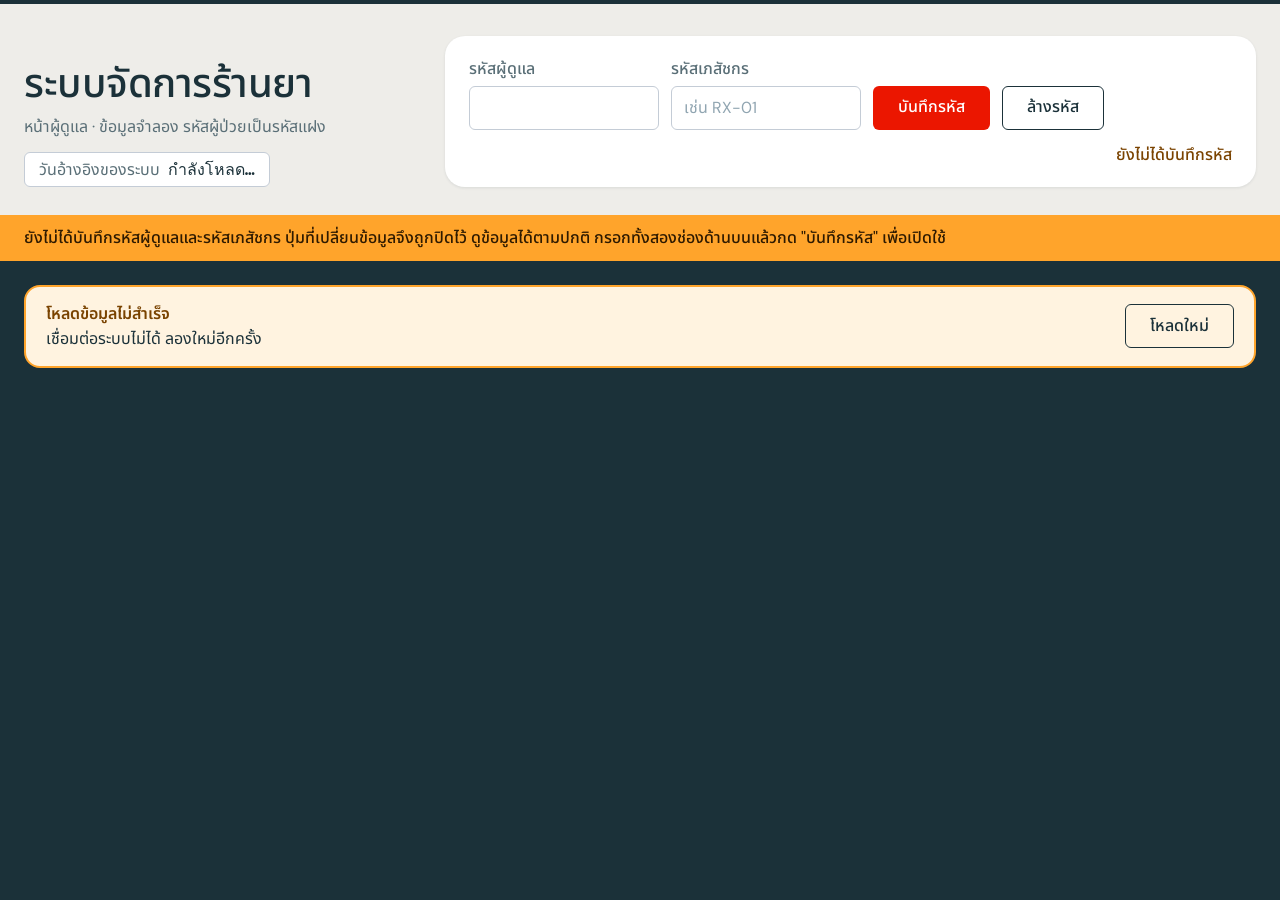
==== admin.html @ 3d08e10a "Add files via upload เพิ่มหน้า admin และ pos" ====
<!DOCTYPE html>
<html lang="th">
<head>
<meta charset="utf-8">
<meta name="viewport" content="width=device-width, initial-scale=1">
<title>ระบบจัดการร้านยา · หน้าผู้ดูแล</title>
<link rel="preconnect" href="https://fonts.googleapis.com">
<link rel="preconnect" href="https://fonts.gstatic.com" crossorigin>
<link href="https://fonts.googleapis.com/css2?family=DM+Mono:wght@400;500&family=DM+Sans:wght@400;500;600&family=Noto+Sans+Thai:wght@400;500;600&display=swap" rel="stylesheet">
<style>
  /* ---------- token จาก databricks.design.md ---------- */
  :root {
    --primary: #eb1600;          /* แดง: ปุ่มหลักเท่านั้น */
    --navy-canvas: #1b3139;
    --navy-deeper: #10121e;
    --navy-darker: #0b2026;
    --navy-mid: #143d4a;
    --navy-sub: #1b5162;
    --ink: #1b3139;
    --ink-soft: #5a6f77;
    --ink-muted: #618794;
    --ink-secondary: #90a5b1;
    --canvas: #ffffff;
    --cream: #eeede9;
    --link-blue: #016bc1;
    --hairline: #c4ccd6;
    --hairline-soft: #dce0e2;
    /* สีสถานะ (design.md ไม่มี จึงใช้สีเดิมของระบบ) */
    --orange: #ffa42b; --warn-bg: #fff3e0; --warn-ink: #7a4300;
    --red: #f3727f;    --error-bg: #fdeaec; --error-ink: #9b1c2c;
    --gray: #7c7c7c;

    --r-xs: 2px; --radius: 6px; --r-lg: 16px; --r-xl: 20px;
    --font: "DM Sans", "Noto Sans Thai", "Sukhumvit Set", "Leelawadee UI", Tahoma, system-ui, sans-serif;
    --mono: "DM Mono", ui-monospace, "SFMono-Regular", Menlo, Consolas, monospace;
    --shadow-card: 0 1px 3px rgba(27, 49, 57, 0.10);
    --shadow-dialog: 0 12px 32px rgba(0, 0, 0, 0.35);
  }
  * { box-sizing: border-box; }
  html, body { margin: 0; }
  body {
    background: var(--navy-canvas);
    color: var(--ink);
    font-family: var(--font);
    font-size: 16px;
    line-height: 1.6;
  }
  h1, h2, h3 { margin: 0; font-weight: 500; line-height: 1.35; }
  h1 { font-size: clamp(28px, 3.4vw, 40px); letter-spacing: -0.48px; }
  h2 { font-size: 28px; }
  h3 { font-size: 24px; }
  p { margin: 0; }
  [hidden] { display: none !important; }

  .wrap { max-width: 1456px; margin: 0 auto; padding: 0 24px; }

  /* ---------- ส่วนหัว (hero-band สีครีม) ---------- */
  header.top {
    background: var(--cream);
    border-top: 4px solid var(--navy-canvas);
  }
  .top-inner {
    max-width: 1456px; margin: 0 auto;
    display: flex; align-items: flex-end; justify-content: space-between;
    gap: 24px; padding: 32px 24px 28px; flex-wrap: wrap;
  }
  .brand h1 { color: var(--ink); }
  .brand .sub { color: var(--ink-soft); font-size: 16px; margin-top: 4px; }
  .asof {
    display: inline-flex; align-items: center; gap: 8px; margin-top: 12px;
    background: var(--canvas); border: 1px solid var(--hairline); border-radius: var(--radius);
    padding: 4px 14px; font-size: 16px; color: var(--ink-soft);
  }
  .asof b { font-family: var(--mono); font-weight: 500; color: var(--ink); }
  .creds {
    display: flex; align-items: flex-end; gap: 12px; flex-wrap: wrap;
    background: var(--canvas); border-radius: var(--r-xl); padding: 20px 24px;
    box-shadow: var(--shadow-card);
  }
  .creds .field { display: flex; flex-direction: column; gap: 4px; }
  .creds input { width: 190px; }
  .cred-status { flex-basis: 100%; text-align: right; font-size: 16px; color: var(--ink-soft); min-height: 1.6em; }
  .cred-status.warn { color: var(--warn-ink); font-weight: 500; }

  .lock-note {
    background: var(--orange); color: #2e1a00; font-weight: 500;
    font-size: 16px; padding: 10px 24px; margin: 0;
  }

  /* ---------- ฟอร์ม ---------- */
  label { font-size: 16px; color: var(--ink-soft); font-weight: 500; }
  input[type=text], input[type=password], input[type=number], input[type=date], input[type=search], select, textarea {
    font: inherit; font-size: 16px; color: var(--ink);
    background: var(--canvas); border: 1px solid var(--hairline); border-radius: var(--radius);
    padding: 8px 12px; min-height: 44px;
  }
  input[type=date] { color-scheme: light; }
  select { color-scheme: light; cursor: pointer; }
  textarea { resize: vertical; min-height: 70px; width: 100%; }
  input::placeholder, textarea::placeholder { color: var(--ink-secondary); }
  input:focus-visible, select:focus-visible, textarea:focus-visible {
    outline: 3px solid var(--link-blue); outline-offset: 1px; border-color: var(--link-blue);
  }
  .check { display: inline-flex; align-items: center; gap: 8px; color: var(--ink); font-size: 16px; font-weight: 400; cursor: pointer; min-height: 44px; }
  .check input { width: 20px; height: 20px; accent-color: var(--navy-canvas); }

  /* ---------- ปุ่ม (มุม 6px ตาม design.md) ---------- */
  .btn {
    font: inherit; font-size: 16px; font-weight: 500; line-height: 1.4;
    border-radius: var(--radius); padding: 8px 24px; min-height: 44px;
    border: 1px solid transparent; cursor: pointer; white-space: nowrap;
    transition: background-color .12s ease, border-color .12s ease, filter .12s ease;
  }
  .btn:focus-visible { outline: 3px solid var(--link-blue); outline-offset: 2px; }
  .btn.primary { background: var(--primary); color: var(--canvas); }
  .btn.primary:hover:not(:disabled) { filter: brightness(1.06); }
  .btn.secondary { background: transparent; color: var(--ink); border-color: var(--ink); }
  .btn.secondary:hover:not(:disabled) { background: rgba(27, 49, 57, 0.06); }
  .btn.danger { background: transparent; color: var(--error-ink); border: 2px solid var(--red); }
  .btn.danger:hover:not(:disabled) { background: var(--error-bg); }
  .btn.sm { padding: 4px 14px; min-height: 36px; font-size: 16px; }
  .btn:disabled { opacity: .4; cursor: not-allowed; }

  /* ---------- แถบเตือน ---------- */
  .banner {
    display: flex; align-items: center; justify-content: space-between; gap: 16px;
    border: 2px solid var(--orange); background: var(--warn-bg);
    color: var(--ink); border-radius: var(--r-lg); padding: 14px 20px; margin-top: 24px;
  }
  .banner .title { color: var(--warn-ink); font-weight: 600; }
  .loading { color: var(--ink-secondary); padding: 40px 0; font-family: var(--mono); }

  /* ---------- แท็บ (บนพื้นกรมท่า) ---------- */
  .tabs { display: flex; gap: 8px; margin: 32px 0 16px; flex-wrap: wrap; }
  .tab {
    font: inherit; font-size: 16px; font-weight: 500; cursor: pointer;
    background: transparent; color: var(--canvas); border: 1px solid var(--navy-sub);
    border-radius: var(--radius); padding: 8px 22px; min-height: 44px;
  }
  .tab:hover { border-color: var(--ink-secondary); }
  .tab[aria-selected=true] { background: var(--canvas); color: var(--ink); border-color: var(--canvas); }
  .tab:focus-visible { outline: 3px solid #8acaff; outline-offset: 2px; }
  .tab .n { font-family: var(--mono); font-weight: 400; color: inherit; opacity: .75; }

  /* แผงข้อมูล: กรอบขาว (card-stat) บนพื้นกรมท่า */
  .panel {
    background: var(--canvas); border-radius: var(--r-xl); box-shadow: none;
    padding: 32px; margin-bottom: 48px;
  }
  .panel-head { display: flex; align-items: center; justify-content: space-between; gap: 16px; margin-bottom: 20px; }
  .toolbar { display: flex; align-items: flex-end; gap: 16px; flex-wrap: wrap; margin-bottom: 16px; }
  .toolbar .field { display: flex; flex-direction: column; gap: 4px; }
  .toolbar input[type=search] { width: 300px; }
  .count { color: var(--ink-soft); font-size: 16px; margin-left: auto; align-self: center; font-family: var(--mono); }

  /* ---------- ตาราง ---------- */
  .table-wrap {
    overflow: auto; max-height: calc(100vh - 330px); min-height: 320px;
    border: 1px solid var(--hairline); border-radius: var(--r-lg);
  }
  table { width: 100%; border-collapse: collapse; font-size: 16px; }
  thead th {
    position: sticky; top: 0; z-index: 1;
    background: var(--cream); color: var(--ink-soft); font-weight: 500; text-align: left;
    padding: 12px 14px; border-bottom: 1px solid var(--hairline); white-space: nowrap;
  }
  tbody td { padding: 10px 14px; border-bottom: 1px solid var(--hairline-soft); vertical-align: top; }
  tbody tr:hover td { background: #f6f6f3; }
  tbody tr:last-child td { border-bottom: none; }
  th.num, td.num { text-align: right; font-variant-numeric: tabular-nums; white-space: nowrap; }
  td.num { font-family: var(--mono); }
  td.code { white-space: nowrap; font-weight: 500; font-family: var(--mono); }
  td.nowrap { white-space: nowrap; }
  td.actions { white-space: nowrap; }
  td.actions .btn + .btn { margin-left: 6px; }
  .muted { color: var(--ink-muted); }
  .small { font-size: 16px; color: var(--ink-soft); display: block; font-family: var(--font); font-weight: 400; }
  .empty td { text-align: center; color: var(--ink-soft); padding: 32px; }
  tr.row-expired td { background: var(--error-bg); }
  tr.row-expired td:first-child { box-shadow: inset 4px 0 0 var(--red); }
  .more-row { display: flex; justify-content: center; padding-top: 16px; }

  /* ---------- ป้ายสถานะ (สี + ข้อความ) ---------- */
  .badge {
    display: inline-flex; align-items: center; gap: 6px;
    border-radius: var(--r-xs); padding: 1px 10px; font-size: 16px; font-weight: 500;
    border: 1px solid; white-space: nowrap;
  }
  .badge::before { content: ""; width: 8px; height: 8px; border-radius: 50%; background: currentColor; }
  .b-active { color: var(--navy-sub); border-color: var(--navy-sub); background: #e6f0f2; }
  .b-quarantine { color: var(--warn-ink); border-color: var(--orange); background: var(--warn-bg); }
  .b-written_off { color: #5f5f5f; border-color: var(--gray); background: #f0f0f0; }
  .b-on { color: var(--ink); border-color: var(--ink); background: var(--canvas); }
  .b-off { color: #5f5f5f; border-color: var(--gray); background: transparent; border-style: dashed; }
  .b-dispense { color: var(--ink); border-color: var(--ink); background: var(--canvas); }
  .b-return { color: var(--ink-muted); border-color: var(--ink-muted); background: transparent; }
  .b-void { color: #5f5f5f; border-color: var(--gray); background: transparent; border-style: dashed; }
  .tag-expired {
    display: inline-block; margin-left: 8px; font-size: 16px; font-weight: 500;
    color: var(--error-ink); background: var(--canvas); border: 1px solid var(--red); border-radius: var(--r-xs); padding: 0 8px;
  }

  /* ---------- กล่องยืนยัน ---------- */
  dialog {
    width: min(600px, calc(100vw - 48px)); max-height: calc(100vh - 48px);
    background: var(--canvas); color: var(--ink); border: 0;
    border-radius: var(--r-xl); padding: 0; box-shadow: var(--shadow-dialog);
  }
  dialog::backdrop { background: rgba(11, 32, 38, 0.75); }
  .dlg-body { padding: 28px 32px 24px; display: flex; flex-direction: column; gap: 16px; }
  .dlg-summary {
    background: var(--cream); border: 1px solid transparent; border-radius: var(--r-lg);
    padding: 12px 16px; font-size: 16px;
  }
  .dlg-summary.danger { background: var(--error-bg); border-color: var(--red); }
  .dlg-fields { display: grid; grid-template-columns: 1fr 1fr; gap: 14px 16px; }
  .dlg-fields .field { display: flex; flex-direction: column; gap: 4px; }
  .dlg-fields .field.full { grid-column: 1 / -1; }
  .dlg-fields input, .dlg-fields select { width: 100%; }
  .hint { font-size: 16px; color: var(--ink-soft); }
  .req { color: var(--error-ink); }
  .dlg-error {
    border: 2px solid var(--red); background: var(--error-bg); color: var(--error-ink);
    border-radius: var(--radius); padding: 10px 14px; font-weight: 500;
  }
  .reauth { border: 2px dashed var(--orange); background: var(--warn-bg); border-radius: var(--radius); padding: 12px 16px; display: flex; flex-direction: column; gap: 4px; }
  .dlg-actions { display: flex; justify-content: flex-end; gap: 12px; padding-top: 4px; }

  /* ---------- ข้อความสำเร็จ ---------- */
  .toast {
    position: fixed; right: 24px; bottom: 24px; z-index: 50; width: min(440px, calc(100vw - 48px));
    display: flex; gap: 12px; align-items: flex-start;
    background: var(--canvas); color: var(--ink); border: 1px solid var(--hairline); border-left: 6px solid var(--navy-sub);
    border-radius: var(--r-lg); box-shadow: var(--shadow-dialog); padding: 14px 16px;
  }
  .toast .t-title { color: var(--navy-sub); font-weight: 600; }
  .toast .t-msg { flex: 1; }
  .toast .x {
    font: inherit; background: transparent; color: var(--ink); border: 1px solid var(--ink);
    border-radius: var(--radius); padding: 0 12px; cursor: pointer; min-height: 36px;
  }
  .toast .x:focus-visible { outline: 3px solid var(--link-blue); outline-offset: 2px; }
</style>
</head>
<body>

<header class="top">
  <div class="top-inner">
    <div class="brand">
      <h1>ระบบจัดการร้านยา</h1>
      <p class="sub">หน้าผู้ดูแล · ข้อมูลจำลอง รหัสผู้ป่วยเป็นรหัสแฝง</p>
      <p class="asof">วันอ้างอิงของระบบ <b id="asof">กำลังโหลด…</b></p>
    </div>
    <form id="cred-form" class="creds" autocomplete="off" novalidate>
      <div class="field">
        <label for="admin-code">รหัสผู้ดูแล</label>
        <input id="admin-code" type="password" autocomplete="off" spellcheck="false">
      </div>
      <div class="field">
        <label for="rx-code">รหัสเภสัชกร</label>
        <input id="rx-code" type="text" placeholder="เช่น RX-01" autocomplete="off" spellcheck="false">
      </div>
      <button type="submit" class="btn primary">บันทึกรหัส</button>
      <button type="button" id="cred-clear" class="btn secondary">ล้างรหัส</button>
      <p id="cred-status" class="cred-status" role="status" aria-live="polite"></p>
    </form>
  </div>
  <p id="lock-note" class="lock-note" role="note">
    ยังไม่ได้บันทึกรหัสผู้ดูแลและรหัสเภสัชกร ปุ่มที่เปลี่ยนข้อมูลจึงถูกปิดไว้ ดูข้อมูลได้ตามปกติ
    กรอกทั้งสองช่องด้านบนแล้วกด "บันทึกรหัส" เพื่อเปิดใช้
  </p>
</header>

<main class="wrap">
  <div id="load-banner" class="banner" role="alert" hidden>
    <div>
      <p class="title" id="load-title">โหลดข้อมูลไม่สำเร็จ</p>
      <p id="load-msg"></p>
    </div>
    <button type="button" id="reload-btn" class="btn secondary">โหลดใหม่</button>
  </div>

  <p id="loading" class="loading" role="status">กำลังโหลดข้อมูล…</p>

  <div id="app" hidden>
    <div class="tabs" role="tablist" aria-label="ส่วนจัดการ">
      <button type="button" class="tab" role="tab" id="tab-catalog" aria-controls="panel-catalog" aria-selected="true">บัญชียา <span class="n" id="n-catalog"></span></button>
      <button type="button" class="tab" role="tab" id="tab-stock" aria-controls="panel-stock" aria-selected="false" tabindex="-1">คลังรายล็อต <span class="n" id="n-stock"></span></button>
      <button type="button" class="tab" role="tab" id="tab-log" aria-controls="panel-log" aria-selected="false" tabindex="-1">รายการจ่าย <span class="n" id="n-log"></span></button>
    </div>

    <!-- แท็บ บัญชียา -->
    <section class="panel" role="tabpanel" id="panel-catalog" aria-labelledby="tab-catalog">
      <div class="panel-head">
        <h2>บัญชียา</h2>
        <button type="button" class="btn primary" id="btn-add-drug" data-write>เพิ่มยา</button>
      </div>
      <div class="toolbar">
        <div class="field">
          <label for="cat-q">ค้นหา (รหัสยา / ชื่อสามัญ)</label>
          <input id="cat-q" type="search" placeholder="เช่น PARA หรือ Paracetamol">
        </div>
        <div class="field">
          <label for="cat-cat">หมวด</label>
          <select id="cat-cat"><option value="">ทุกหมวด</option></select>
        </div>
        <label class="check"><input type="checkbox" id="cat-nolot"> เฉพาะที่ยังไม่มีล็อต</label>
        <label class="check"><input type="checkbox" id="cat-inactive"> เฉพาะที่ปิดใช้งาน</label>
        <span class="count" id="cat-count"></span>
      </div>
      <div class="table-wrap">
        <table>
          <thead>
            <tr>
              <th>รหัสยา</th><th>ชื่อสามัญ</th><th>ความแรง</th><th>รูปแบบ</th><th>หมวด</th>
              <th class="num">จุดสั่งซื้อ</th><th class="num">ยอดใช้ได้</th><th class="num">จำนวนล็อต</th>
              <th>สถานะ</th><th>จัดการ</th>
            </tr>
          </thead>
          <tbody id="cat-body"></tbody>
        </table>
      </div>
    </section>

    <!-- แท็บ คลังรายล็อต -->
    <section class="panel" role="tabpanel" id="panel-stock" aria-labelledby="tab-stock" hidden>
      <div class="panel-head">
        <h2>คลังรายล็อต</h2>
        <button type="button" class="btn primary" id="btn-receive" data-write>รับยาเข้าล็อตใหม่</button>
      </div>
      <div class="toolbar">
        <div class="field">
          <label for="stk-q">ค้นหา (รหัสล็อตระบบ / รหัสยา / เลขล็อต)</label>
          <input id="stk-q" type="search" placeholder="เช่น S007 หรือ PARA500">
        </div>
        <div class="field">
          <label for="stk-status">สถานะ</label>
          <select id="stk-status">
            <option value="">ทุกสถานะ</option>
            <option value="active">ใช้ได้</option>
            <option value="quarantine">กักไว้</option>
            <option value="written_off">ตัดจำหน่าย</option>
          </select>
        </div>
        <span class="count" id="stk-count"></span>
      </div>
      <div class="table-wrap">
        <table>
          <thead>
            <tr>
              <th>รหัสล็อตระบบ</th><th>รหัสยา</th><th>เลขล็อต</th><th>วันรับ</th><th>วันหมดอายุ</th>
              <th class="num">คงเหลือ</th><th class="num">ราคาทุน</th><th>สถานะ</th><th>จัดการ</th>
            </tr>
          </thead>
          <tbody id="stk-body"></tbody>
        </table>
      </div>
    </section>

    <!-- แท็บ รายการจ่าย -->
    <section class="panel" role="tabpanel" id="panel-log" aria-labelledby="tab-log" hidden>
      <div class="panel-head">
        <h2>รายการจ่าย</h2>
      </div>
      <div class="toolbar">
        <div class="field">
          <label for="log-q">ค้นหา (เลขที่ใบจ่าย / รหัสยา / รหัสผู้ป่วย)</label>
          <input id="log-q" type="search" placeholder="เช่น D0115">
        </div>
        <div class="field">
          <label for="log-type">ประเภท</label>
          <select id="log-type">
            <option value="">ทุกประเภท</option>
            <option value="dispense">จ่าย</option>
            <option value="return">คืน</option>
            <option value="void">ยกเลิก</option>
          </select>
        </div>
        <span class="count" id="log-count"></span>
      </div>
      <div class="table-wrap">
        <table>
          <thead>
            <tr>
              <th>เลขที่ใบจ่าย</th><th>วันเวลา</th><th>รหัสยา</th><th>เลขล็อต</th><th class="num">จำนวน</th>
              <th>รหัสผู้ป่วย</th><th>รหัสเภสัชกร</th><th>ประเภท</th><th>จัดการ</th>
            </tr>
          </thead>
          <tbody id="log-body"></tbody>
        </table>
      </div>
      <div class="more-row"><button type="button" class="btn secondary" id="log-more" hidden>แสดงเพิ่ม</button></div>
    </section>
  </div>
</main>

<!-- กล่องยืนยัน (ใช้ร่วมทุก action) -->
<dialog id="dlg" aria-labelledby="dlg-title">
  <form id="dlg-form" class="dlg-body" novalidate>
    <h3 id="dlg-title"></h3>
    <p id="dlg-summary" class="dlg-summary"></p>
    <div id="dlg-fields" class="dlg-fields"></div>
    <div id="dlg-reauth" class="reauth" hidden>
      <label for="dlg-reauth-input">รหัสผู้ดูแลใหม่ <span class="req">*</span></label>
      <input id="dlg-reauth-input" type="password" autocomplete="off" spellcheck="false">
      <span class="hint">กรอกแล้วกด "ยืนยัน" อีกครั้ง ระบบจะบันทึกรหัสใหม่และส่งรายการนี้ซ้ำ</span>
    </div>
    <p id="dlg-error" class="dlg-error" role="alert" hidden></p>
    <div class="dlg-actions">
      <button type="button" class="btn secondary" id="dlg-cancel">ยกเลิก</button>
      <button type="submit" class="btn primary" id="dlg-ok">ยืนยัน</button>
    </div>
  </form>
</dialog>

<div id="toast" class="toast" role="status" aria-live="polite" hidden>
  <div class="t-msg">
    <p class="t-title">บันทึกสำเร็จ</p>
    <p id="toast-msg"></p>
  </div>
  <button type="button" class="x" id="toast-close" aria-label="ปิดข้อความ">ปิด</button>
</div>

<script>
'use strict';

/* =========================================================
   ค่าคงที่ (ไม่มีรหัสลับใด ๆ ในโค้ด)
   ========================================================= */
const KEY_ADMIN = 'rx_admin_code';
const KEY_RX = 'rx_pharmacist_code';
const NET_ERR = 'เชื่อมต่อระบบไม่ได้ ลองใหม่อีกครั้ง';
const LOCK_MSG = 'กรอกรหัสผู้ดูแลและรหัสเภสัชกร แล้วกด "บันทึกรหัส" ก่อน';
const LOG_PAGE = 50;

const STATUS_LABEL = { active: 'ใช้ได้', quarantine: 'กักไว้', written_off: 'ตัดจำหน่าย' };
const TYPE_LABEL = { dispense: 'จ่าย', return: 'คืน', void: 'ยกเลิก' };
const DRUG_FIELD_LABEL = {
  sku: 'รหัสยา', generic_name: 'ชื่อสามัญ', strength: 'ความแรง', dosage_form: 'รูปแบบ',
  unit: 'หน่วย', category: 'หมวด', atc_code: 'รหัส ATC', reorder_level: 'จุดสั่งซื้อ'
};

const state = {
  asOf: null,
  catalog: [],
  stock: [],
  log: [],
  drugBySku: new Map(),
  logShown: LOG_PAGE,
  loadedOnce: false,
  halted: false
};

/* =========================================================
   ตัวช่วยสร้าง element (ใช้ textContent / createElement เท่านั้น ไม่ประกอบ HTML จากข้อความ)
   ========================================================= */
const $ = (sel) => document.querySelector(sel);

function el(tag, props, ...children) {
  const n = document.createElement(tag);
  if (props) {
    for (const [k, v] of Object.entries(props)) {
      if (v === null || v === undefined || v === false) continue;
      if (k === 'class') n.className = v;
      else if (k === 'text') n.textContent = v;
      else if (k.startsWith('on') && typeof v === 'function') n.addEventListener(k.slice(2), v);
      else n.setAttribute(k, v === true ? '' : String(v));
    }
  }
  for (const c of children.flat()) {
    if (c === null || c === undefined || c === false) continue;
    n.append(c instanceof Node ? c : String(c));
  }
  return n;
}

const str = (v) => (v === null || v === undefined) ? '' : String(v);

/* =========================================================
   sessionStorage เท่านั้น
   ========================================================= */
function ssGet(k) { try { return sessionStorage.getItem(k) || ''; } catch (e) { return ''; } }
function ssSet(k, v) { try { sessionStorage.setItem(k, v); return true; } catch (e) { return false; } }
function ssDel(k) { try { sessionStorage.removeItem(k); } catch (e) { /* ignore */ } }
function creds() { return { admin: ssGet(KEY_ADMIN), by: ssGet(KEY_RX) }; }
function canWrite() { const c = creds(); return !!(c.admin && c.by); }

/* =========================================================
   รูปแบบการแสดงผล (แสดงค่าที่เซิร์ฟเวอร์ส่ง ไม่คำนวณยอดเอง)
   ========================================================= */
function fmtInt(v) {
  if (v === null || v === undefined || v === '') return '—';
  const x = Number(v);
  return Number.isFinite(x) ? Math.round(x).toLocaleString('en-US') : '—';
}
function fmtMoney(v) {
  if (v === null || v === undefined || v === '') return '—';
  const x = Number(v);
  return Number.isFinite(x)
    ? x.toLocaleString('en-US', { minimumFractionDigits: 2, maximumFractionDigits: 2 })
    : '—';
}
function fmtDate(v) {
  if (v === null || v === undefined || v === '') return null;
  const s = String(v);
  return /^\d{4}-\d{2}-\d{2}/.test(s) ? s.slice(0, 10) : s;
}
function isTrue(v) { return v === true || v === 'true' || v === 1 || v === 't'; }
function drugLabel(sku) {
  const d = state.drugBySku.get(sku);
  return d ? [d.generic_name, d.strength].filter(Boolean).join(' ') : '';
}
function errText(e) {
  if (e === null || e === undefined) return '';
  if (typeof e === 'string') return e;
  if (typeof e === 'object' && e.message) return String(e.message);
  try { return JSON.stringify(e); } catch (x) { return String(e); }
}

/* =========================================================
   ส่วนหัว: รหัสผู้ดูแล / รหัสเภสัชกร
   ========================================================= */
function updateLock() {
  const ok = canWrite();
  document.querySelectorAll('[data-write]').forEach((b) => {
    b.disabled = !ok;
    if (ok) b.removeAttribute('title'); else b.title = LOCK_MSG;
  });
  $('#lock-note').hidden = ok;
  updateCredStatus();
}

function updateCredStatus() {
  const c = creds();
  const st = $('#cred-status');
  const typedAdmin = $('#admin-code').value;
  const typedRx = $('#rx-code').value.trim().toUpperCase();
  st.classList.remove('warn');
  if (c.admin && c.by) {
    if (typedAdmin !== c.admin || typedRx !== c.by) {
      st.textContent = 'มีการแก้รหัสที่ยังไม่บันทึก กด "บันทึกรหัส" เพื่อใช้ค่าใหม่ (ตอนนี้ยังใช้ผู้บันทึก ' + c.by + ')';
      st.classList.add('warn');
    } else {
      st.textContent = 'บันทึกรหัสแล้ว · ผู้บันทึก ' + c.by;
    }
  } else {
    st.textContent = 'ยังไม่ได้บันทึกรหัส';
    st.classList.add('warn');
  }
}

$('#cred-form').addEventListener('submit', (e) => {
  e.preventDefault();
  const admin = $('#admin-code').value;
  const rx = $('#rx-code').value.trim().toUpperCase();
  $('#rx-code').value = rx;
  if (!admin.trim() || !rx) {
    const st = $('#cred-status');
    st.textContent = 'กรอกให้ครบทั้งรหัสผู้ดูแลและรหัสเภสัชกร';
    st.classList.add('warn');
    (!admin.trim() ? $('#admin-code') : $('#rx-code')).focus();
    return;
  }
  ssSet(KEY_ADMIN, admin);
  ssSet(KEY_RX, rx);
  updateLock();
});

$('#cred-clear').addEventListener('click', () => {
  ssDel(KEY_ADMIN);
  ssDel(KEY_RX);
  $('#admin-code').value = '';
  $('#rx-code').value = '';
  updateLock();
});

$('#admin-code').addEventListener('input', updateCredStatus);
$('#rx-code').addEventListener('input', updateCredStatus);

/* =========================================================
   โหลดข้อมูล GET /api/data
   ========================================================= */
function showLoadError(title, msg) {
  $('#load-title').textContent = title;
  $('#load-msg').textContent = msg;
  $('#load-banner').hidden = false;
  $('#loading').hidden = true;
  // ถ้ายังไม่เคยโหลดสำเร็จ หรือระบบสั่งหยุด ให้ซ่อนส่วนจัดการ
  $('#app').hidden = !state.loadedOnce || state.halted;
}

async function loadData() {
  const btn = $('#reload-btn');
  btn.disabled = true;
  if (!state.loadedOnce) $('#loading').hidden = false;

  let res, json;
  try {
    res = await fetch('/api/data', { cache: 'no-store', headers: { Accept: 'application/json' } });
  } catch (e) {
    btn.disabled = false;
    showLoadError('โหลดข้อมูลไม่สำเร็จ', NET_ERR + (state.loadedOnce ? ' (ตัวเลขบนจออาจไม่ตรงกับฐานข้อมูล)' : ''));
    return;
  }
  try {
    json = await res.json();
  } catch (e) {
    btn.disabled = false;
    showLoadError('โหลดข้อมูลไม่สำเร็จ', NET_ERR);
    return;
  }
  btn.disabled = false;

  if (!res.ok || !json || typeof json !== 'object') {
    showLoadError('โหลดข้อมูลไม่สำเร็จ',
      (json && json.message ? String(json.message) : 'ระบบตอบกลับผิดพลาด (HTTP ' + res.status + ')') +
      (state.loadedOnce ? ' (ตัวเลขบนจออาจไม่ตรงกับฐานข้อมูล)' : ''));
    return;
  }

  if (json.catalog_error) {
    state.halted = true;
    showLoadError('ยังไม่ได้ติดตั้งส่วนจัดการข้อมูล', errText(json.catalog_error) + ' — ติดตั้งแล้วกด "โหลดใหม่"');
    return;
  }

  state.halted = false;
  const items = (x) => (x && Array.isArray(x.items)) ? x.items : [];
  const metaAsOf = (x) => (x && x.meta && x.meta.as_of) ? x.meta.as_of : null;

  state.asOf = fmtDate(metaAsOf(json.drugs) || metaAsOf(json.catalog) || metaAsOf(json.stock) || metaAsOf(json.dispense_log));
  state.catalog = items(json.catalog);
  state.stock = items(json.stock);
  state.log = items(json.dispense_log);
  state.drugBySku = new Map(state.catalog.map((d) => [d.sku, d]));
  state.loadedOnce = true;

  $('#asof').textContent = state.asOf || 'ไม่ทราบ (เซิร์ฟเวอร์ไม่ได้ส่งมา)';
  $('#n-catalog').textContent = '(' + state.catalog.length + ')';
  $('#n-stock').textContent = '(' + state.stock.length + ')';
  $('#n-log').textContent = '(' + state.log.length + ')';

  rebuildCategoryFilter();
  renderAll();

  $('#load-banner').hidden = true;
  $('#loading').hidden = true;
  $('#app').hidden = false;
}

$('#reload-btn').addEventListener('click', loadData);

function renderAll() {
  renderCatalog();
  renderStock();
  renderLog();
  updateLock();
}

/* =========================================================
   ตัวช่วยตาราง
   ========================================================= */
function td(text, cls) { return el('td', { class: cls || null, text: str(text) }); }
function badge(text, cls) { return el('span', { class: 'badge ' + cls, text: text }); }
function actBtn(label, variant, onClick) {
  const ok = canWrite();
  return el('button', {
    type: 'button', class: 'btn sm ' + variant, 'data-write': true,
    disabled: !ok, title: ok ? null : LOCK_MSG, onclick: onClick, text: label
  });
}
function emptyRow(cols, text) {
  return el('tr', { class: 'empty' }, el('td', { colspan: cols, text: text }));
}
function distinct(field, extra) {
  const set = new Set();
  state.catalog.forEach((d) => { const v = str(d[field]).trim(); if (v) set.add(v); });
  if (extra) set.add(extra);
  return [...set].sort((a, b) => a.localeCompare(b, 'th'));
}

/* =========================================================
   แท็บ บัญชียา
   ========================================================= */
function rebuildCategoryFilter() {
  const sel = $('#cat-cat');
  const cur = sel.value;
  const opts = distinct('category');
  sel.replaceChildren(el('option', { value: '', text: 'ทุกหมวด' }), ...opts.map((c) => el('option', { value: c, text: c })));
  sel.value = opts.includes(cur) ? cur : '';
}

function renderCatalog() {
  const q = $('#cat-q').value.trim().toLowerCase();
  const cat = $('#cat-cat').value;
  const noLot = $('#cat-nolot').checked;
  const inactive = $('#cat-inactive').checked;

  const rows = state.catalog.filter((d) => {
    if (q && !(str(d.sku).toLowerCase().includes(q) || str(d.generic_name).toLowerCase().includes(q))) return false;
    if (cat && str(d.category) !== cat) return false;
    if (noLot && (Number(d.lot_count) || 0) !== 0) return false;
    if (inactive && isTrue(d.is_active)) return false;
    return true;
  }).sort((a, b) => str(a.sku).localeCompare(str(b.sku), 'en', { numeric: true }));

  const body = $('#cat-body');
  body.replaceChildren(...(rows.length ? rows.map(catalogRow) : [emptyRow(10, 'ไม่พบรายการที่ตรงกับเงื่อนไข')]));
  $('#cat-count').textContent = 'แสดง ' + rows.length + ' จาก ' + state.catalog.length + ' รายการ';
}

function catalogRow(d) {
  const active = isTrue(d.is_active);
  const qtyCell = el('td', { class: 'num' }, fmtInt(d.usable_qty));
  if (Number(d.quarantine_qty) > 0) {
    qtyCell.append(el('span', { class: 'small', text: 'กักไว้ ' + fmtInt(d.quarantine_qty) }));
  }
  return el('tr', null,
    td(d.sku, 'code'),
    td(d.generic_name),
    td(d.strength, 'nowrap'),
    td(d.dosage_form),
    td(d.category),
    td(fmtInt(d.reorder_level), 'num'),
    qtyCell,
    td(fmtInt(d.lot_count), 'num'),
    el('td', null, badge(active ? 'ใช้งาน' : 'ปิดใช้งาน', active ? 'b-on' : 'b-off')),
    el('td', { class: 'actions' },
      actBtn('แก้ไข', 'secondary', () => openEditDrug(d)),
      active
        ? actBtn('ปิดใช้งาน', 'danger', () => openSetActive(d, false))
        : actBtn('เปิดใช้งาน', 'secondary', () => openSetActive(d, true))
    )
  );
}

['#cat-q', '#cat-cat', '#cat-nolot', '#cat-inactive'].forEach((s) => {
  $(s).addEventListener('input', () => { renderCatalog(); updateLock(); });
});

/* =========================================================
   แท็บ คลังรายล็อต
   ========================================================= */
function renderStock() {
  const q = $('#stk-q').value.trim().toLowerCase();
  const st = $('#stk-status').value;

  const rows = state.stock.filter((s) => {
    if (q && !(str(s.stock_id).toLowerCase().includes(q) || str(s.sku).toLowerCase().includes(q) || str(s.lot).toLowerCase().includes(q))) return false;
    if (st && s.status !== st) return false;
    return true;
  }).sort((a, b) => str(a.stock_id).localeCompare(str(b.stock_id), 'en', { numeric: true }));

  $('#stk-body').replaceChildren(...(rows.length ? rows.map(stockRow) : [emptyRow(9, 'ไม่พบล็อตที่ตรงกับเงื่อนไข')]));
  $('#stk-count').textContent = 'แสดง ' + rows.length + ' จาก ' + state.stock.length + ' ล็อต';
}

function stockRow(s) {
  const exp = fmtDate(s.expiry);
  // ไฮไลต์เพื่อการมองเห็นเท่านั้น (เทียบกับ as_of จากเซิร์ฟเวอร์ ไม่ใช้วันที่ของเครื่อง) ไม่เปลี่ยนสถานะใด ๆ
  const expired = !!(exp && state.asOf && exp < state.asOf);

  const expCell = el('td', { class: 'nowrap' });
  if (exp) {
    expCell.append(exp);
    if (expired) expCell.append(el('span', { class: 'tag-expired', text: 'หมดอายุแล้ว' }));
  } else {
    expCell.append(el('span', { class: 'muted', text: 'ไม่ระบุ' }));
  }

  const skuCell = el('td', { class: 'code' }, str(s.sku));
  const name = drugLabel(s.sku);
  if (name) skuCell.append(el('span', { class: 'small', text: name }));

  const statusText = STATUS_LABEL[s.status] || str(s.status);
  const actions = el('td', { class: 'actions' });
  if (s.status === 'active') {
    actions.append(
      actBtn('กักไว้', 'secondary', () => openStockStatus(s, 'quarantine')),
      actBtn('ตัดจำหน่าย', 'danger', () => openStockStatus(s, 'written_off'))
    );
  } else if (s.status === 'quarantine') {
    actions.append(
      actBtn('ปล่อยใช้', 'secondary', () => openStockStatus(s, 'active')),
      actBtn('แก้วันหมดอายุ', 'secondary', () => openFixExpiry(s)),
      actBtn('ตัดจำหน่าย', 'danger', () => openStockStatus(s, 'written_off'))
    );
  }

  return el('tr', { class: expired ? 'row-expired' : null },
    td(s.stock_id, 'code'),
    skuCell,
    td(s.lot, 'nowrap'),
    td(fmtDate(s.received_date) || '—', 'nowrap'),
    expCell,
    td(fmtInt(s.qty_on_hand), 'num'),
    td(fmtMoney(s.unit_cost), 'num'),
    el('td', null, badge(statusText, 'b-' + (STATUS_LABEL[s.status] ? s.status : 'written_off'))),
    actions
  );
}

['#stk-q', '#stk-status'].forEach((s) => {
  $(s).addEventListener('input', () => { renderStock(); updateLock(); });
});

/* =========================================================
   แท็บ รายการจ่าย
   ========================================================= */
function sortedLog() {
  // เรียงใหม่ไปเก่า ตามข้อความวันเวลาที่เซิร์ฟเวอร์ส่ง (ไม่แปลงเขตเวลา) แล้วตามเลขที่ใบจ่าย
  return [...state.log].sort((a, b) => {
    const t = str(b.datetime).localeCompare(str(a.datetime));
    return t !== 0 ? t : str(b.dispense_id).localeCompare(str(a.dispense_id), 'en', { numeric: true });
  });
}

function renderLog() {
  const q = $('#log-q').value.trim().toLowerCase();
  const ty = $('#log-type').value;

  const rows = sortedLog().filter((r) => {
    if (q && !(str(r.dispense_id).toLowerCase().includes(q) || str(r.sku).toLowerCase().includes(q) || str(r.patient_code).toLowerCase().includes(q))) return false;
    if (ty && r.type !== ty) return false;
    return true;
  });

  const shown = rows.slice(0, state.logShown);
  $('#log-body').replaceChildren(...(shown.length ? shown.map(logRow) : [emptyRow(9, 'ไม่พบรายการที่ตรงกับเงื่อนไข')]));
  $('#log-count').textContent = 'แสดง ' + shown.length + ' จาก ' + rows.length + ' รายการ' +
    (rows.length !== state.log.length ? ' (ทั้งหมด ' + state.log.length + ')' : '');

  const more = $('#log-more');
  const left = rows.length - shown.length;
  more.hidden = left <= 0;
  more.textContent = 'แสดงเพิ่ม (' + Math.min(LOG_PAGE, left) + ' จากที่เหลือ ' + left + ')';
}

function logRow(r) {
  const actions = el('td', { class: 'actions' });
  if (r.type === 'dispense') {
    actions.append(
      actBtn('คืนยา', 'secondary', () => openReturn(r)),
      actBtn('ยกเลิกรายการ', 'danger', () => openVoid(r))
    );
  }
  return el('tr', null,
    td(r.dispense_id, 'code'),
    td(r.datetime, 'nowrap'),
    td(r.sku, 'code'),
    td(r.lot, 'nowrap'),
    td(fmtInt(r.qty), 'num'),
    td(r.patient_code, 'nowrap'),
    td(r.pharmacist_code, 'nowrap'),
    el('td', null, badge(TYPE_LABEL[r.type] || str(r.type), 'b-' + (TYPE_LABEL[r.type] ? r.type : 'void'))),
    actions
  );
}

['#log-q', '#log-type'].forEach((s) => {
  $(s).addEventListener('input', () => { state.logShown = LOG_PAGE; renderLog(); updateLock(); });
});
$('#log-more').addEventListener('click', () => {
  state.logShown += LOG_PAGE;
  renderLog();
  updateLock();
});

/* =========================================================
   แท็บ
   ========================================================= */
const TABS = ['catalog', 'stock', 'log'];
function selectTab(name, focus) {
  TABS.forEach((t) => {
    const on = t === name;
    const tab = $('#tab-' + t);
    tab.setAttribute('aria-selected', on ? 'true' : 'false');
    tab.tabIndex = on ? 0 : -1;
    $('#panel-' + t).hidden = !on;
    if (on && focus) tab.focus();
  });
}
TABS.forEach((t, i) => {
  const tab = $('#tab-' + t);
  tab.addEventListener('click', () => selectTab(t));
  tab.addEventListener('keydown', (e) => {
    if (e.key === 'ArrowRight') selectTab(TABS[(i + 1) % TABS.length], true);
    else if (e.key === 'ArrowLeft') selectTab(TABS[(i + TABS.length - 1) % TABS.length], true);
  });
});

/* =========================================================
   ส่งข้อมูล POST /api/admin
   ========================================================= */
async function postAdmin(body, adminCode) {
  let res, data;
  try {
    res = await fetch('/api/admin', {
      method: 'POST',
      cache: 'no-store',
      headers: { 'Content-Type': 'application/json', 'x-admin-code': adminCode },
      body: JSON.stringify(body)
    });
  } catch (e) {
    return { ok: false, message: NET_ERR };
  }
  try {
    data = await res.json();
  } catch (e) {
    return { ok: false, status: res.status, message: NET_ERR };
  }
  const msg = data && data.message ? String(data.message) : '';
  if (res.status === 401) return { ok: false, status: 401, message: msg || 'รหัสผู้ดูแลไม่ถูกต้อง' };
  if (res.ok && data && data.ok === true) return { ok: true, data: data };
  return { ok: false, status: res.status, message: msg || ('ระบบตอบกลับผิดพลาด (HTTP ' + res.status + ')') };
}

/* =========================================================
   กล่องยืนยัน (ใช้ร่วมทุก action)
   cfg = { title, danger, summary(values), fields[], reason, validate(values)->[ข้อความ],
           body(values)->object, success(resp, values)->ข้อความ }
   ========================================================= */
const dlg = $('#dlg');
let dlgCfg = null;
let dlgBusy = false;
let fieldSeq = 0;

function buildField(f) {
  const id = 'f-' + f.name + '-' + (++fieldSeq);
  let input;
  if (f.type === 'select') {
    input = el('select', { id: id, name: f.name },
      el('option', { value: '', text: '— เลือก' + (f.label ? f.label : '') + ' —' }),
      ...f.options.map((o) => el('option', { value: o.value, text: o.label }))
    );
    input.value = str(f.value);
  } else if (f.type === 'textarea') {
    input = el('textarea', { id: id, name: f.name, rows: 2, placeholder: f.placeholder || null });
    input.value = str(f.value);
  } else {
    input = el('input', {
      id: id, name: f.name, type: f.type || 'text',
      step: f.step || null, min: f.min !== undefined ? f.min : null,
      inputmode: f.inputmode || null, placeholder: f.placeholder || null,
      autocomplete: 'off', spellcheck: 'false'
    });
    input.value = str(f.value);
  }
  if (f.upper) {
    input.addEventListener('input', () => {
      const p = input.selectionStart;
      input.value = input.value.toUpperCase();
      try { input.setSelectionRange(p, p); } catch (e) { /* ignore */ }
    });
  }
  return el('div', { class: 'field' + (f.full ? ' full' : '') },
    el('label', { for: id }, f.label, f.required ? el('span', { class: 'req', text: ' *' }) : null),
    input,
    f.hint ? el('span', { class: 'hint', text: f.hint }) : null
  );
}

function dlgValues() {
  const out = {};
  $('#dlg-fields').querySelectorAll('input, select, textarea').forEach((n) => { out[n.name] = n.value; });
  return out;
}

function refreshSummary() {
  if (!dlgCfg) return;
  const s = typeof dlgCfg.summary === 'function' ? dlgCfg.summary(dlgValues()) : dlgCfg.summary;
  $('#dlg-summary').textContent = s;
}

function dlgError(msg) {
  const e = $('#dlg-error');
  if (msg) { e.textContent = msg; e.hidden = false; }
  else { e.textContent = ''; e.hidden = true; }
}

function setBusy(b) {
  dlgBusy = b;
  const ok = $('#dlg-ok');
  ok.disabled = b;
  ok.textContent = b ? 'กำลังบันทึก…' : 'ยืนยัน';
  $('#dlg-cancel').disabled = b;
}

function openDialog(cfg) {
  if (!canWrite()) { updateLock(); return; }
  dlgCfg = cfg;
  $('#dlg-title').textContent = cfg.title;
  $('#dlg-summary').classList.toggle('danger', !!cfg.danger);
  const fields = (cfg.fields || []).slice();
  if (cfg.reason) {
    fields.push({ name: 'reason', label: 'เหตุผล', type: 'textarea', required: true, full: true, placeholder: 'ระบุเหตุผลที่บันทึกรายการนี้' });
  }
  $('#dlg-fields').replaceChildren(...fields.map(buildField));
  $('#dlg-fields').hidden = fields.length === 0;
  $('#dlg-reauth').hidden = true;
  $('#dlg-reauth-input').value = '';
  dlgError('');
  setBusy(false);
  $('#dlg-ok').className = 'btn ' + (cfg.danger ? 'danger' : 'primary');
  refreshSummary();
  dlg.showModal();
  const first = $('#dlg-fields').querySelector('input, select, textarea');
  (first || $('#dlg-cancel')).focus();
}

function closeDialog() {
  dlgCfg = null;
  if (dlg.open) dlg.close();
}

$('#dlg-fields').addEventListener('input', refreshSummary);
$('#dlg-fields').addEventListener('change', refreshSummary);
$('#dlg-cancel').addEventListener('click', () => { if (!dlgBusy) closeDialog(); });
dlg.addEventListener('cancel', (e) => { if (dlgBusy) e.preventDefault(); else dlgCfg = null; });

$('#dlg-form').addEventListener('submit', async (e) => {
  e.preventDefault();
  if (dlgBusy || !dlgCfg) return;
  const cfg = dlgCfg;
  dlgError('');

  // กรณีเพิ่งได้ 401: รับรหัสผู้ดูแลใหม่จากในกล่อง
  if (!$('#dlg-reauth').hidden) {
    const v = $('#dlg-reauth-input').value;
    if (!v.trim()) { dlgError('กรุณากรอกรหัสผู้ดูแลใหม่'); $('#dlg-reauth-input').focus(); return; }
    ssSet(KEY_ADMIN, v);
    $('#admin-code').value = v;
    $('#dlg-reauth').hidden = true;
    updateLock();
  }

  const c = creds();
  if (!c.admin || !c.by) { dlgError(LOCK_MSG); return; }

  const vals = dlgValues();
  const errs = cfg.validate ? cfg.validate(vals) : [];
  if (cfg.reason && !str(vals.reason).trim()) errs.push('กรุณากรอกเหตุผล');
  if (errs.length) { dlgError(errs.join(' · ')); return; }

  const body = cfg.body(vals);
  if (cfg.reason) body.reason = vals.reason.trim();
  body.by = c.by;

  setBusy(true);
  const r = await postAdmin(body, c.admin);
  setBusy(false);

  if (r.ok) {
    const msg = cfg.success(r.data, vals);
    closeDialog();
    showToast(msg);
    await loadData();   // ดึงข้อมูลใหม่ทันที ให้ตัวเลขตรงกับฐานข้อมูล
    return;
  }

  if (r.status === 401) {
    ssDel(KEY_ADMIN);
    $('#admin-code').value = '';
    updateLock();
    $('#dlg-reauth').hidden = false;
    dlgError(r.message + ' — ล้างรหัสผู้ดูแลที่บันทึกไว้แล้ว กรุณากรอกรหัสผู้ดูแลใหม่ด้านล่าง');
    $('#dlg-reauth-input').focus();
    return;
  }

  // ผิดกฎ / ระบบมีปัญหา: แสดงข้อความจากเซิร์ฟเวอร์ตามจริง และไม่ปิดกล่อง
  dlgError(r.message);
});

/* ---------- ข้อความสำเร็จ ---------- */
function showToast(msg) {
  $('#toast-msg').textContent = msg;
  $('#toast').hidden = false;
}
$('#toast-close').addEventListener('click', () => { $('#toast').hidden = true; });

/* =========================================================
   ตรวจข้อมูลเบื้องต้น (ไม่ตรวจกฎธุรกิจ เซิร์ฟเวอร์เป็นผู้ตัดสิน)
   ========================================================= */
const isPosInt = (v) => /^\d+$/.test(str(v).trim()) && Number(v) > 0;
const isNonNegInt = (v) => /^\d+$/.test(str(v).trim());
const isPosNum = (v) => str(v).trim() !== '' && Number.isFinite(Number(v)) && Number(v) > 0;
const isDate = (v) => /^\d{4}-\d{2}-\d{2}$/.test(str(v));

function requireFields(vals, names, errs) {
  const miss = names.filter((n) => !str(vals[n]).trim()).map((n) => DRUG_FIELD_LABEL[n] || n);
  if (miss.length) errs.push('กรอกให้ครบ: ' + miss.join(', '));
}
function opts(list) { return list.map((v) => ({ value: v, label: v })); }

/* =========================================================
   Action: บัญชียา
   ========================================================= */
function drugFields(d) {
  const v = (k) => d ? d[k] : '';
  return [
    { name: 'generic_name', label: 'ชื่อสามัญ', required: true, value: v('generic_name') },
    { name: 'strength', label: 'ความแรง', required: true, value: v('strength'), placeholder: 'เช่น 500 mg' },
    { name: 'dosage_form', label: 'รูปแบบ', type: 'select', required: true, value: v('dosage_form'), options: opts(distinct('dosage_form', d ? str(d.dosage_form) : '')) },
    { name: 'unit', label: 'หน่วย', type: 'select', required: true, value: v('unit'), options: opts(distinct('unit', d ? str(d.unit) : '')) },
    { name: 'category', label: 'หมวด', type: 'select', required: true, value: v('category'), options: opts(distinct('category', d ? str(d.category) : '')) },
    { name: 'atc_code', label: 'รหัส ATC', required: true, value: v('atc_code'), placeholder: 'เช่น N02BE01' },
    { name: 'reorder_level', label: 'จุดสั่งซื้อ', type: 'number', step: 1, min: 0, inputmode: 'numeric', required: true, value: d ? str(d.reorder_level) : '' }
  ];
}

$('#btn-add-drug').addEventListener('click', () => {
  openDialog({
    title: 'เพิ่มยา',
    fields: [
      { name: 'sku', label: 'รหัสยา', required: true, upper: true, placeholder: 'เช่น VITE400', hint: 'พิมพ์ตัวเล็กได้ ระบบแปลงเป็นตัวใหญ่ให้' },
      ...drugFields(null)
    ],
    summary: (v) => {
      const sku = str(v.sku).trim().toUpperCase();
      return sku
        ? 'เพิ่มยา ' + sku + ' ' + [v.generic_name, v.strength].map((x) => str(x).trim()).filter(Boolean).join(' ') + ' เข้าบัญชียา (ยังไม่มีล็อต)'
        : 'เพิ่มยารายการใหม่เข้าบัญชียา กรอกข้อมูลให้ครบ 8 ช่อง';
    },
    validate: (v) => {
      const errs = [];
      requireFields(v, ['sku', 'generic_name', 'strength', 'dosage_form', 'unit', 'category', 'atc_code', 'reorder_level'], errs);
      if (str(v.reorder_level).trim() && !isNonNegInt(v.reorder_level)) errs.push('จุดสั่งซื้อต้องเป็นจำนวนเต็มตั้งแต่ 0 ขึ้นไป');
      return errs;
    },
    body: (v) => ({
      action: 'drug_create',
      drug: {
        sku: v.sku.trim().toUpperCase(),
        generic_name: v.generic_name.trim(),
        strength: v.strength.trim(),
        dosage_form: v.dosage_form,
        unit: v.unit,
        category: v.category,
        atc_code: v.atc_code.trim(),
        reorder_level: Number(v.reorder_level)
      }
    }),
    success: (r, v) => 'เพิ่มยา ' + (r.sku || v.sku.trim().toUpperCase()) + ' เข้าบัญชียาแล้ว'
  });
});

function drugChanges(d, v) {
  const changes = {};
  ['generic_name', 'strength', 'dosage_form', 'unit', 'category', 'atc_code'].forEach((k) => {
    const nv = str(v[k]).trim();
    if (nv !== str(d[k]).trim()) changes[k] = nv;
  });
  const rl = str(v.reorder_level).trim();
  if (rl !== '' && Number(rl) !== Number(d.reorder_level)) changes.reorder_level = Number(rl);
  return changes;
}

function openEditDrug(d) {
  openDialog({
    title: 'แก้ไขยา ' + str(d.sku),
    fields: drugFields(d),
    reason: true,
    summary: (v) => {
      const ch = Object.keys(drugChanges(d, v)).map((k) => DRUG_FIELD_LABEL[k]);
      return 'แก้ไขยา ' + str(d.sku) + ' (' + drugLabel(d.sku) + ') · ' +
        (ch.length ? 'ช่องที่เปลี่ยน: ' + ch.join(', ') : 'ยังไม่ได้เปลี่ยนช่องใด') + ' · รหัสยาแก้ไม่ได้';
    },
    validate: (v) => {
      const errs = [];
      requireFields(v, ['generic_name', 'strength', 'dosage_form', 'unit', 'category', 'atc_code', 'reorder_level'], errs);
      if (str(v.reorder_level).trim() && !isNonNegInt(v.reorder_level)) errs.push('จุดสั่งซื้อต้องเป็นจำนวนเต็มตั้งแต่ 0 ขึ้นไป');
      if (!errs.length && Object.keys(drugChanges(d, v)).length === 0) errs.push('ยังไม่ได้แก้ไขช่องใด');
      return errs;
    },
    body: (v) => ({ action: 'drug_update', sku: d.sku, changes: drugChanges(d, v) }),
    success: (r, v) => 'แก้ไขยา ' + str(d.sku) + ' แล้ว (' + Object.keys(drugChanges(d, v)).map((k) => DRUG_FIELD_LABEL[k]).join(', ') + ')'
  });
}

function openSetActive(d, active) {
  const verb = active ? 'เปิดใช้งาน' : 'ปิดใช้งาน';
  openDialog({
    title: verb + 'ยา ' + str(d.sku),
    danger: !active,
    reason: true,
    summary: verb + 'ยา ' + str(d.sku) + ' (' + drugLabel(d.sku) + ') · ยอดใช้ได้ ' + fmtInt(d.usable_qty) +
      ' · จำนวนล็อต ' + fmtInt(d.lot_count) + (active ? '' : ' · ยาที่ปิดใช้งานจะเลือกรับเข้าล็อตใหม่ไม่ได้'),
    body: () => ({ action: 'drug_set_active', sku: d.sku, active: active === true }),
    success: () => verb + 'ยา ' + str(d.sku) + ' แล้ว'
  });
}

/* =========================================================
   Action: คลังรายล็อต
   ========================================================= */
$('#btn-receive').addEventListener('click', () => {
  const activeDrugs = state.catalog
    .filter((d) => isTrue(d.is_active))
    .sort((a, b) => str(a.sku).localeCompare(str(b.sku), 'en', { numeric: true }))
    .map((d) => ({ value: str(d.sku), label: str(d.sku) + ' — ' + [d.generic_name, d.strength].filter(Boolean).join(' ') }));

  openDialog({
    title: 'รับยาเข้าล็อตใหม่',
    fields: [
      { name: 'sku', label: 'ยา', type: 'select', required: true, full: true, options: activeDrugs, hint: 'แสดงเฉพาะยาที่ใช้งานอยู่' },
      { name: 'lot', label: 'เลขล็อต', required: true, placeholder: 'ตามฉลาก เช่น VE2611' },
      { name: 'qty', label: 'จำนวน', type: 'number', step: 1, min: 1, inputmode: 'numeric', required: true },
      { name: 'received_date', label: 'วันรับ', type: 'date', required: true },
      { name: 'expiry', label: 'วันหมดอายุ', type: 'date', required: true },
      { name: 'unit_cost', label: 'ราคาทุนต่อหน่วย (บาท)', type: 'number', step: '0.01', min: 0, inputmode: 'decimal', required: true }
    ],
    summary: (v) => {
      if (!v.sku) return 'เลือกยาและกรอกข้อมูลล็อตที่รับเข้า';
      const parts = ['รับยา ' + v.sku + ' (' + drugLabel(v.sku) + ')'];
      if (str(v.lot).trim()) parts.push('เลขล็อต ' + v.lot.trim());
      if (isPosInt(v.qty)) parts.push('จำนวน ' + fmtInt(v.qty));
      if (isPosNum(v.unit_cost)) parts.push('ราคาทุน ' + fmtMoney(v.unit_cost) + ' บาท/หน่วย');
      if (v.expiry) parts.push('หมดอายุ ' + v.expiry);
      return parts.join(' · ');
    },
    validate: (v) => {
      const errs = [];
      const miss = [];
      if (!v.sku) miss.push('ยา');
      if (!str(v.lot).trim()) miss.push('เลขล็อต');
      if (!str(v.qty).trim()) miss.push('จำนวน');
      if (!v.received_date) miss.push('วันรับ');
      if (!v.expiry) miss.push('วันหมดอายุ');
      if (!str(v.unit_cost).trim()) miss.push('ราคาทุน');
      if (miss.length) errs.push('กรอกให้ครบ: ' + miss.join(', '));
      if (str(v.qty).trim() && !isPosInt(v.qty)) errs.push('จำนวนต้องเป็นจำนวนเต็มมากกว่า 0');
      if (str(v.unit_cost).trim() && !isPosNum(v.unit_cost)) errs.push('ราคาทุนต้องมากกว่า 0');
      if (v.received_date && !isDate(v.received_date)) errs.push('วันรับไม่ครบ');
      if (v.expiry && !isDate(v.expiry)) errs.push('วันหมดอายุไม่ครบ');
      return errs;
    },
    body: (v) => ({
      action: 'stock_receive',
      sku: v.sku,
      lot: v.lot.trim(),
      received_date: v.received_date,   // ค่า value ของ input type=date ตรง ๆ (YYYY-MM-DD ค.ศ.)
      expiry: v.expiry,
      qty: Number(v.qty),
      unit_cost: Number(v.unit_cost)
    }),
    success: (r, v) => 'รับยาเข้าแล้ว · รหัสล็อตใหม่ ' + (r.stock_id ? str(r.stock_id) : '(ระบบไม่ได้ส่งรหัสกลับมา)') +
      ' · ' + v.sku + ' เลขล็อต ' + v.lot.trim() + ' จำนวน ' + fmtInt(v.qty)
  });
});

function lotDesc(s) {
  const exp = fmtDate(s.expiry);
  return 'ล็อต ' + str(s.stock_id) + ' (' + str(s.sku) + ' เลขล็อต ' + str(s.lot) + ') คงเหลือ ' + fmtInt(s.qty_on_hand) +
    ' · หมดอายุ ' + (exp || 'ไม่ระบุ');
}

function openStockStatus(s, status) {
  const verb = { active: 'ปล่อยใช้', quarantine: 'กัก', written_off: 'ตัดจำหน่าย' }[status];
  openDialog({
    title: verb + 'ล็อต ' + str(s.stock_id),
    danger: status === 'written_off',
    reason: true,
    summary: verb + lotDesc(s) + (status === 'written_off' ? ' · การตัดจำหน่ายย้อนกลับไม่ได้' : ''),
    body: () => ({ action: 'stock_set_status', stock_id: s.stock_id, status: status }),
    success: () => 'เปลี่ยนสถานะล็อต ' + str(s.stock_id) + ' เป็น "' + STATUS_LABEL[status] + '" แล้ว'
  });
}

function openFixExpiry(s) {
  const cur = fmtDate(s.expiry);
  openDialog({
    title: 'แก้วันหมดอายุล็อต ' + str(s.stock_id),
    reason: true,
    fields: [
      { name: 'expiry', label: 'วันหมดอายุใหม่', type: 'date', required: true, value: cur && isDate(cur) ? cur : '', hint: 'ตามฉลากจริง' }
    ],
    summary: (v) => 'แก้วันหมดอายุ' + lotDesc(s) + (v.expiry ? ' → เป็น ' + v.expiry : ''),
    validate: (v) => (!v.expiry || !isDate(v.expiry)) ? ['กรอกวันหมดอายุใหม่ให้ครบ'] : [],
    body: (v) => ({ action: 'stock_fix_expiry', stock_id: s.stock_id, expiry: v.expiry }),
    success: (r, v) => 'แก้วันหมดอายุล็อต ' + str(s.stock_id) + ' เป็น ' + v.expiry + ' แล้ว'
  });
}

/* =========================================================
   Action: รายการจ่าย
   ========================================================= */
function dispDesc(r) {
  return 'ใบจ่าย ' + str(r.dispense_id) + ' (' + str(r.sku) + ' เลขล็อต ' + str(r.lot) + ' ผู้ป่วย ' + str(r.patient_code) +
    ' วันที่ ' + str(r.datetime) + ') จ่ายไป ' + fmtInt(r.qty);
}

function openReturn(r) {
  openDialog({
    title: 'คืนยาจากใบจ่าย ' + str(r.dispense_id),
    reason: true,
    fields: [
      { name: 'qty', label: 'จำนวนที่คืน', type: 'number', step: 1, min: 1, inputmode: 'numeric', required: true }
    ],
    summary: (v) => 'คืนยาจาก' + dispDesc(r) + (isPosInt(v.qty) ? ' · คืน ' + fmtInt(v.qty) : ''),
    validate: (v) => {
      if (!str(v.qty).trim()) return ['กรอกจำนวนที่คืน'];
      return isPosInt(v.qty) ? [] : ['จำนวนที่คืนต้องเป็นจำนวนเต็มมากกว่า 0'];
    },
    body: (v) => ({ action: 'dispense_return', dispense_id: r.dispense_id, qty: Number(v.qty) }),
    success: (resp, v) => 'บันทึกคืนยาแล้ว · เลขที่ใบคืน ' + (resp.dispense_id ? str(resp.dispense_id) : '(ระบบไม่ได้ส่งเลขกลับมา)') +
      ' · คืนจาก ' + str(r.dispense_id) + ' จำนวน ' + fmtInt(v.qty)
  });
}

function openVoid(r) {
  openDialog({
    title: 'ยกเลิกรายการ ' + str(r.dispense_id),
    danger: true,
    reason: true,
    summary: 'ยกเลิก' + dispDesc(r) + ' · การยกเลิกย้อนกลับไม่ได้',
    body: () => ({ action: 'dispense_void', dispense_id: r.dispense_id }),
    success: (resp) => 'ยกเลิกรายการ ' + str(r.dispense_id) + ' แล้ว' +
      (resp.dispense_id && resp.dispense_id !== r.dispense_id ? ' · เลขที่รายการยกเลิก ' + str(resp.dispense_id) : '')
  });
}

/* =========================================================
   เริ่มทำงาน
   ========================================================= */
(function init() {
  $('#admin-code').value = ssGet(KEY_ADMIN);
  $('#rx-code').value = ssGet(KEY_RX);
  updateLock();
  loadData();
})();
</script>
</body>
</html>
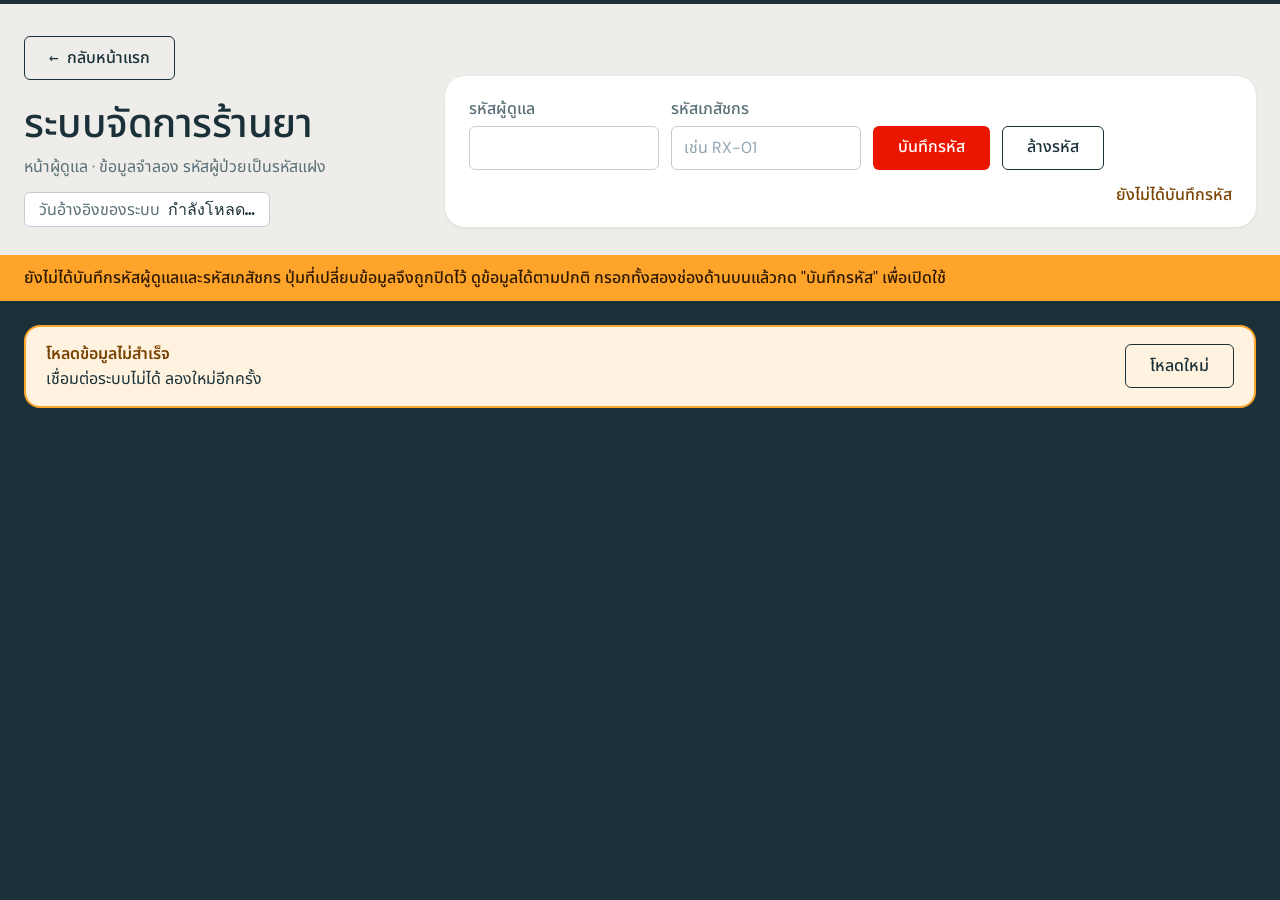
==== commit 983ae666: "Add files via upload อัพเดทไฟล์ admin เพิ่มปุ่มกลับหน้าแรก" ====
--- a/admin.html
+++ b/admin.html
@@ -118,6 +118,8 @@
   .btn.secondary:hover:not(:disabled) { background: rgba(27, 49, 57, 0.06); }
   .btn.danger { background: transparent; color: var(--error-ink); border: 2px solid var(--red); }
   .btn.danger:hover:not(:disabled) { background: var(--error-bg); }
+  .home-link { display: inline-flex; align-items: center; gap: 8px; text-decoration: none; margin-bottom: 16px; }
+  .home-link span { font-family: var(--mono); }
   .btn.sm { padding: 4px 14px; min-height: 36px; font-size: 16px; }
   .btn:disabled { opacity: .4; cursor: not-allowed; }
 
@@ -247,6 +249,7 @@
 <header class="top">
   <div class="top-inner">
     <div class="brand">
+      <a class="btn secondary home-link" href="index.html"><span aria-hidden="true">←</span> กลับหน้าแรก</a>
       <h1>ระบบจัดการร้านยา</h1>
       <p class="sub">หน้าผู้ดูแล · ข้อมูลจำลอง รหัสผู้ป่วยเป็นรหัสแฝง</p>
       <p class="asof">วันอ้างอิงของระบบ <b id="asof">กำลังโหลด…</b></p>
